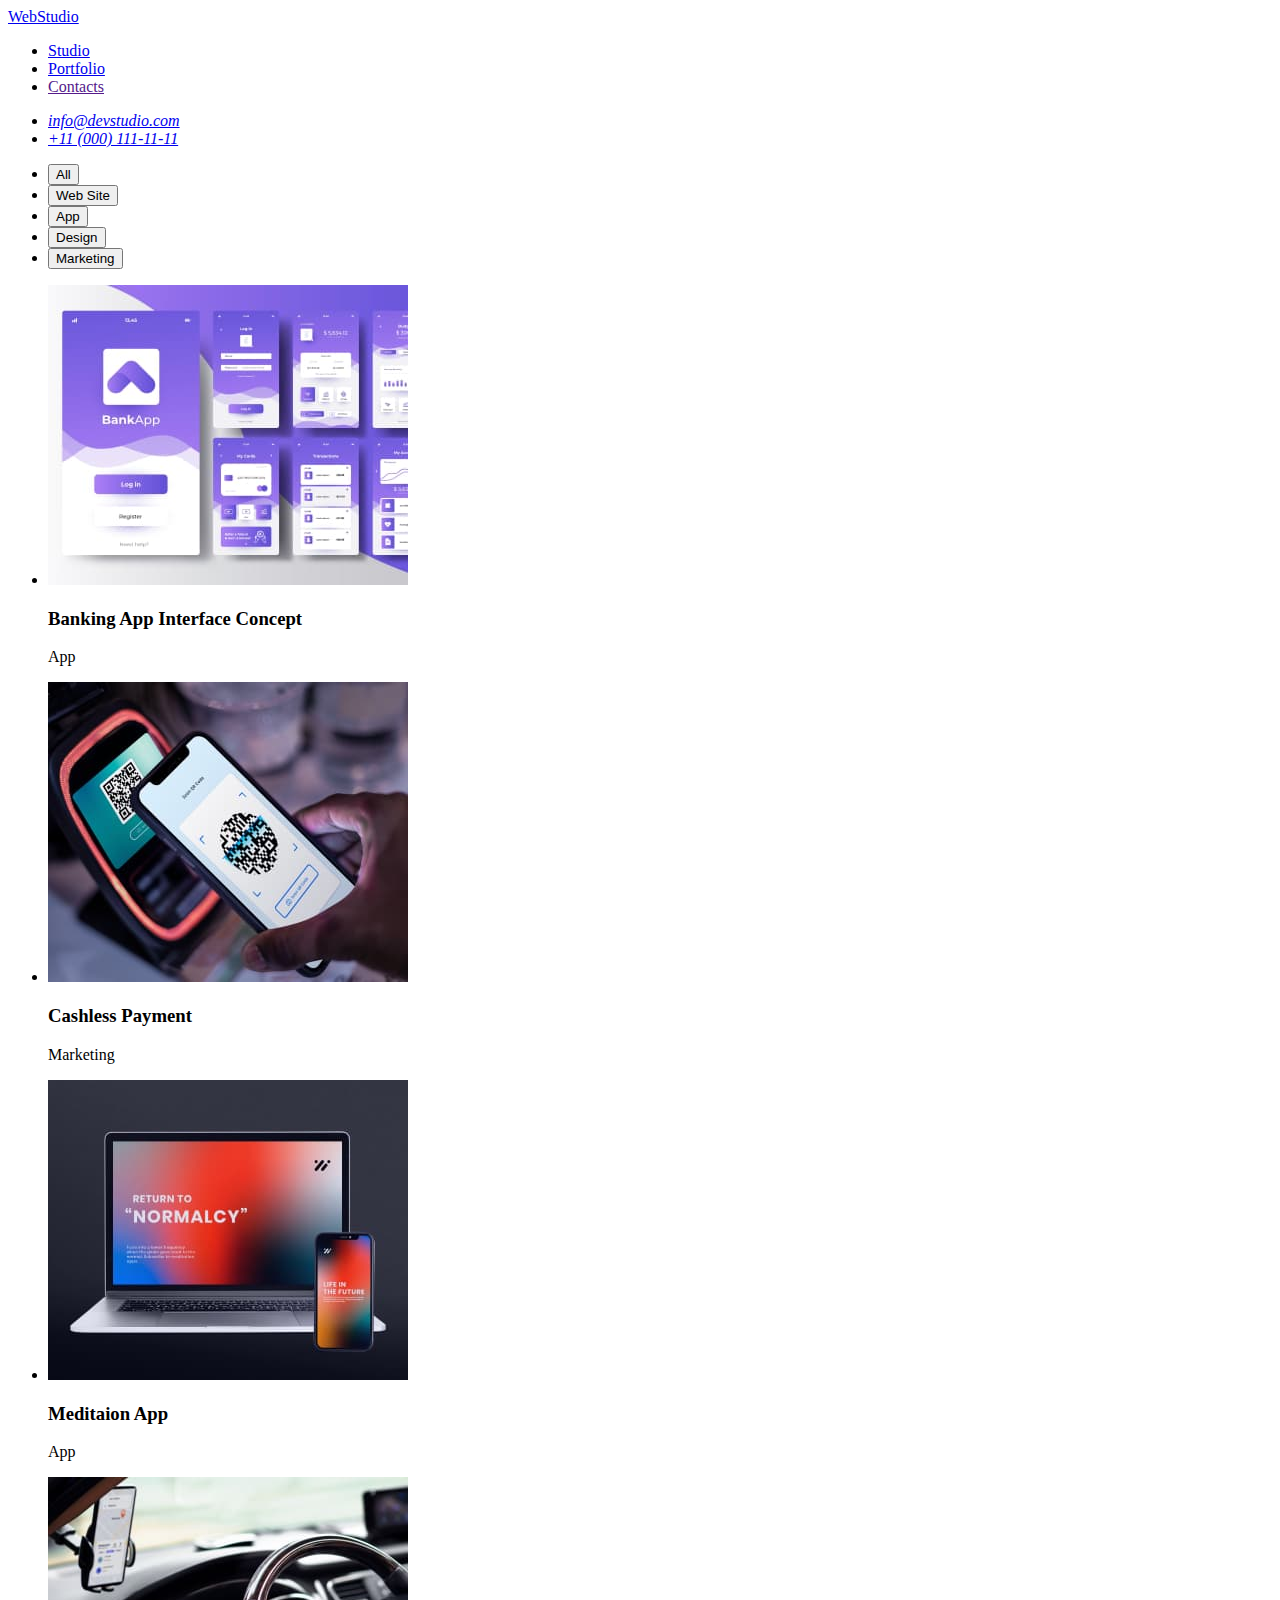
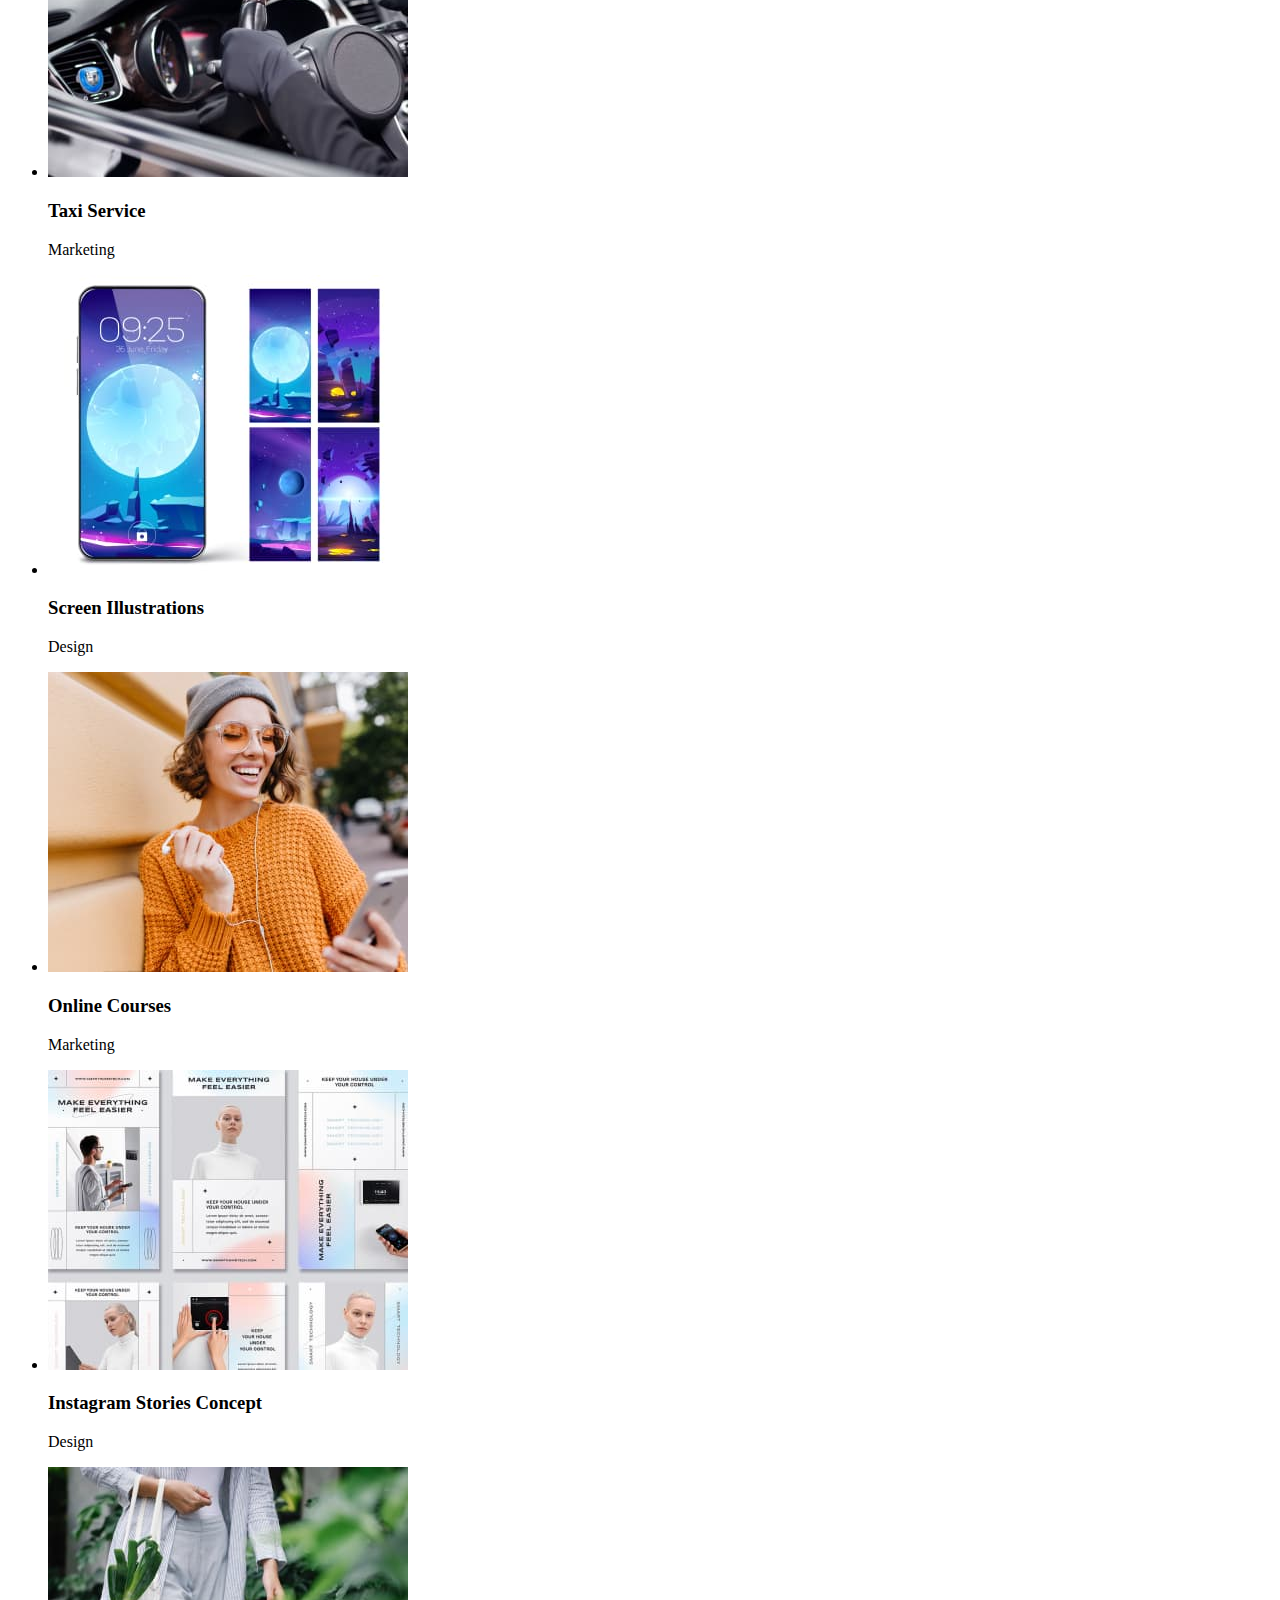
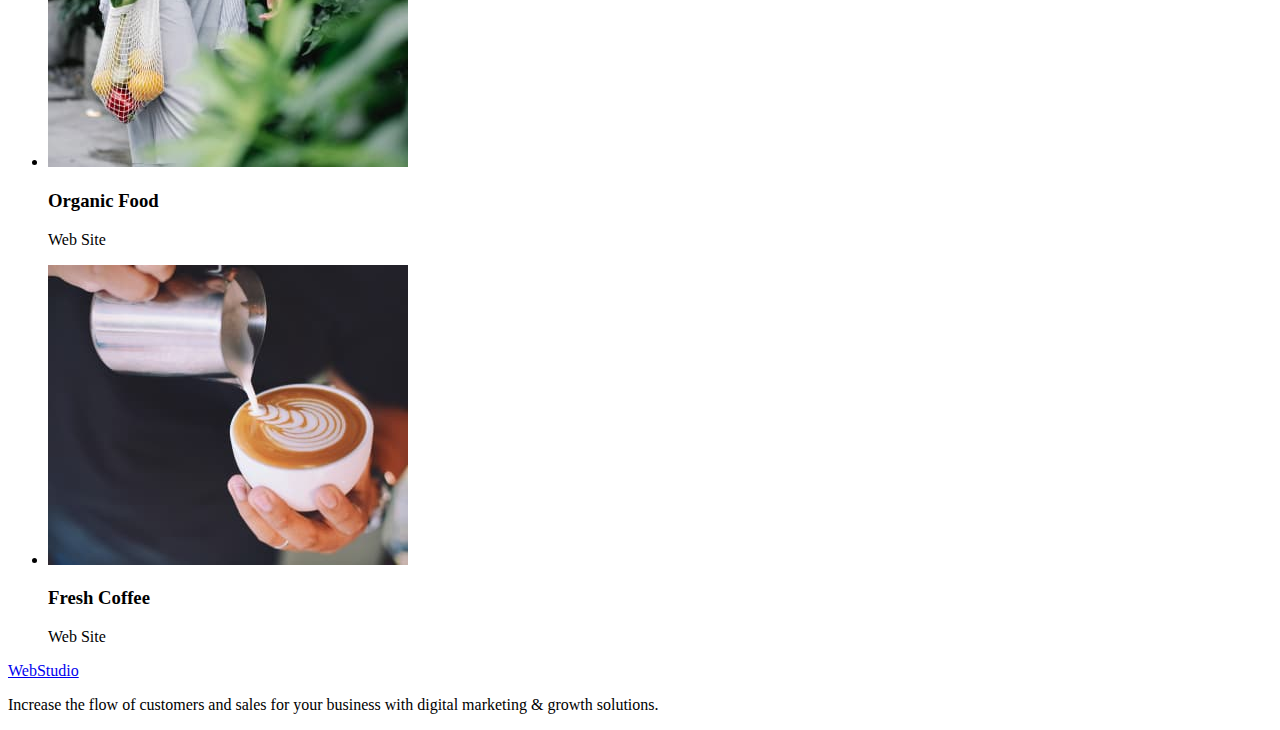
==== portfolio.html @ 21efce7b "update" ====
<!DOCTYPE html>
<html lang="en">
  <head>
    <meta charset="UTF-8" />
    <meta http-equiv="X-UA-Compatible" content="IE=edge" />
    <meta name="viewport" content="width=device-width, initial-scale=1.0" />
    <title>Web Studio</title>
  </head>
  <body>
    <header>
      <nav>
        <a href="./index.html">WebStudio </a>
        <ul>
          <li>
            <a href="./index.html"> Studio </a>
          </li>
          <li>
            <a href="./portfolio.html"> Portfolio </a>
          </li>
          <li>
            <a href=""> Contacts </a>
          </li>
        </ul>
      </nav>
      <address>
        <ul>
          <li><a href="mailto:info@devstudio.com">info@devstudio.com</a></li>
          <li><a href="tel:+110001111111">+11 (000) 111-11-11</a></li>
        </ul>
      </address>
    </header>

    <main>
      <section>
        <h2 hidden>Portfolio</h2>
        <ul>
          <li><button type="button">All</button></li>
          <li><button type="button">Web Site</button></li>
          <li><button type="button">App</button></li>
          <li><button type="button">Design</button></li>
          <li><button type="button">Marketing</button></li>
        </ul>
        <ul>
          <li>
            <img
              src="./images/ProjectCard1.jpg"
              alt="Banking App Interface Concept"
              width="360"
              height="300"
            />
            <h3>Banking App Interface Concept</h3>
            <p>App</p>
          </li>
          <li>
            <img
              src="./images/ProjectCard2.jpg"
              alt="Cashless Payment"
              width="360"
              height="300"
            />
            <h3>Cashless Payment</h3>
            <p>Marketing</p>
          </li>
          <li>
            <img
              src="./images/ProjectCard3.jpg"
              alt="Meditaion App"
              width="360"
              height="300"
            />
            <h3>Meditaion App</h3>
            <p>App</p>
          </li>
          <li>
            <img
              src="./images/ProjectCard4.jpg"
              alt="Taxi Service"
              width="360"
              height="300"
            />
            <h3>Taxi Service</h3>
            <p>Marketing</p>
          </li>
          <li>
            <img
              src="./images/ProjectCard5.jpg"
              alt="Screen Illustrations"
              width="360"
              height="300"
            />
            <h3>Screen Illustrations</h3>
            <p>Design</p>
          </li>
          <li>
            <img
              src="./images/ProjectCard6.jpg"
              alt="Online Courses"
              width="360"
              height="300"
            />
            <h3>Online Courses</h3>
            <p>Marketing</p>
          </li>
          <li>
            <img
              src="./images/ProjectCard7.jpg"
              alt="Instagram Stories Concept"
              width="360"
              height="300"
            />
            <h3>Instagram Stories Concept</h3>
            <p>Design</p>
          </li>
          <li>
            <img
              src="./images/ProjectCard8.jpg"
              alt="Organic Food"
              width="360"
              height="300"
            />
            <h3>Organic Food</h3>
            <p>Web Site</p>
          </li>
          <li>
            <img
              src="./images/ProjectCard9.jpg"
              alt="Fresh Coffee"
              width="360"
              height="300"
            />
            <h3>Fresh Coffee</h3>
            <p>Web Site</p>
          </li>
        </ul>
      </section>
    </main>

    <footer>
      <a href="./index.html"> WebStudio </a>
      <p>
        Increase the flow of customers and sales for your business with digital
        marketing & growth solutions.
      </p>
    </footer>
  </body>
</html>
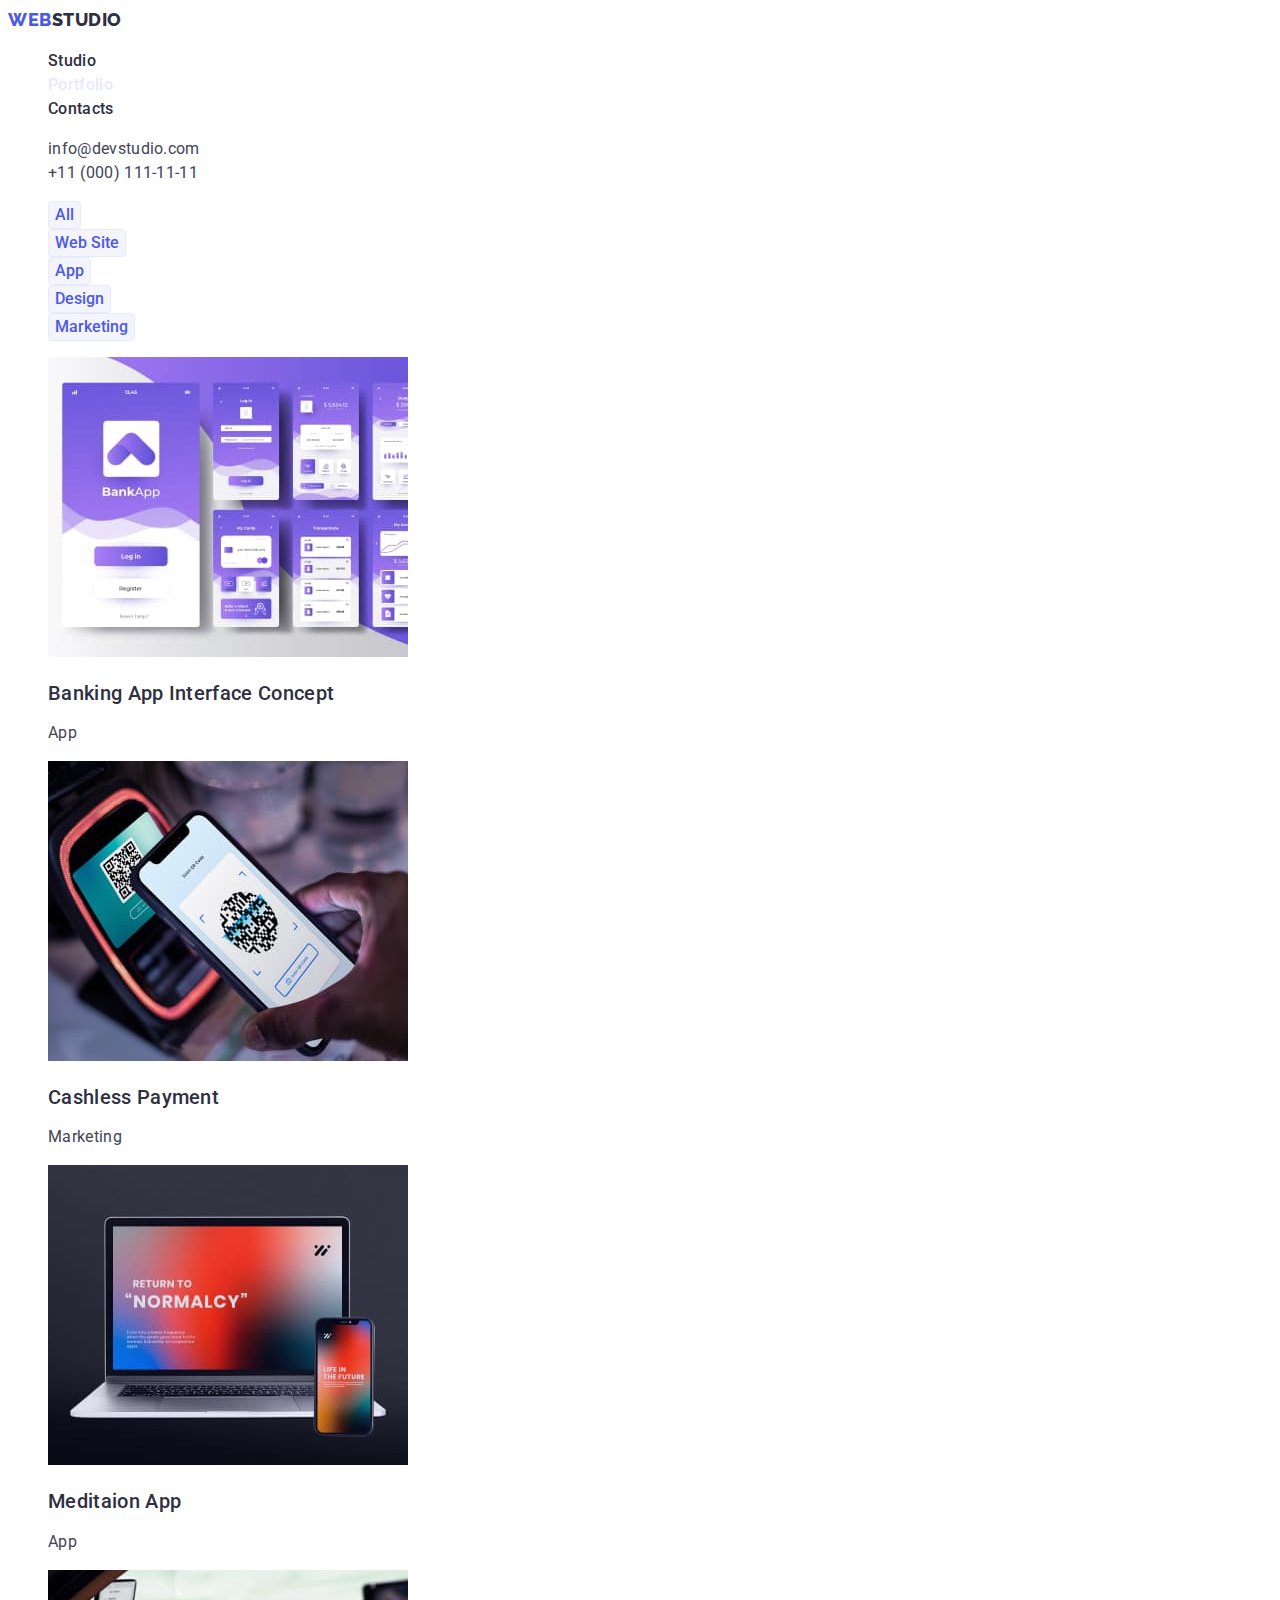
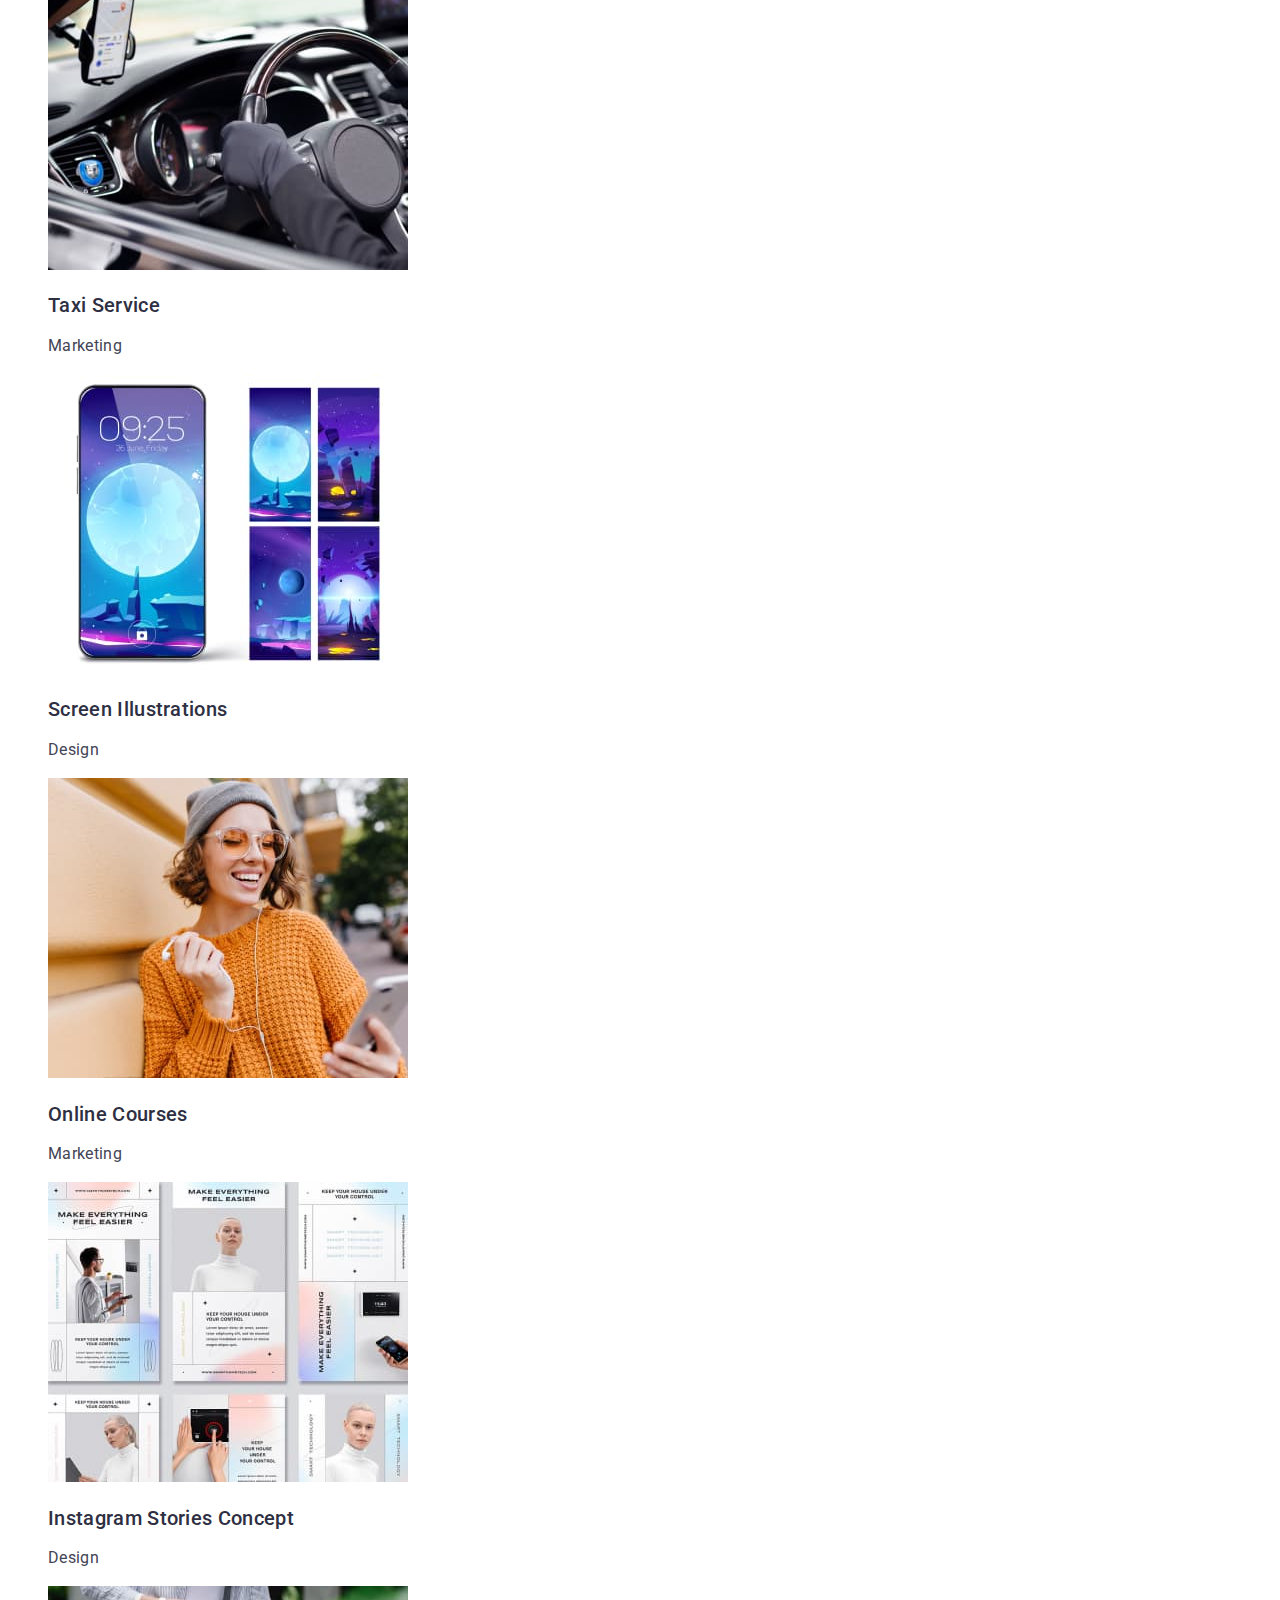
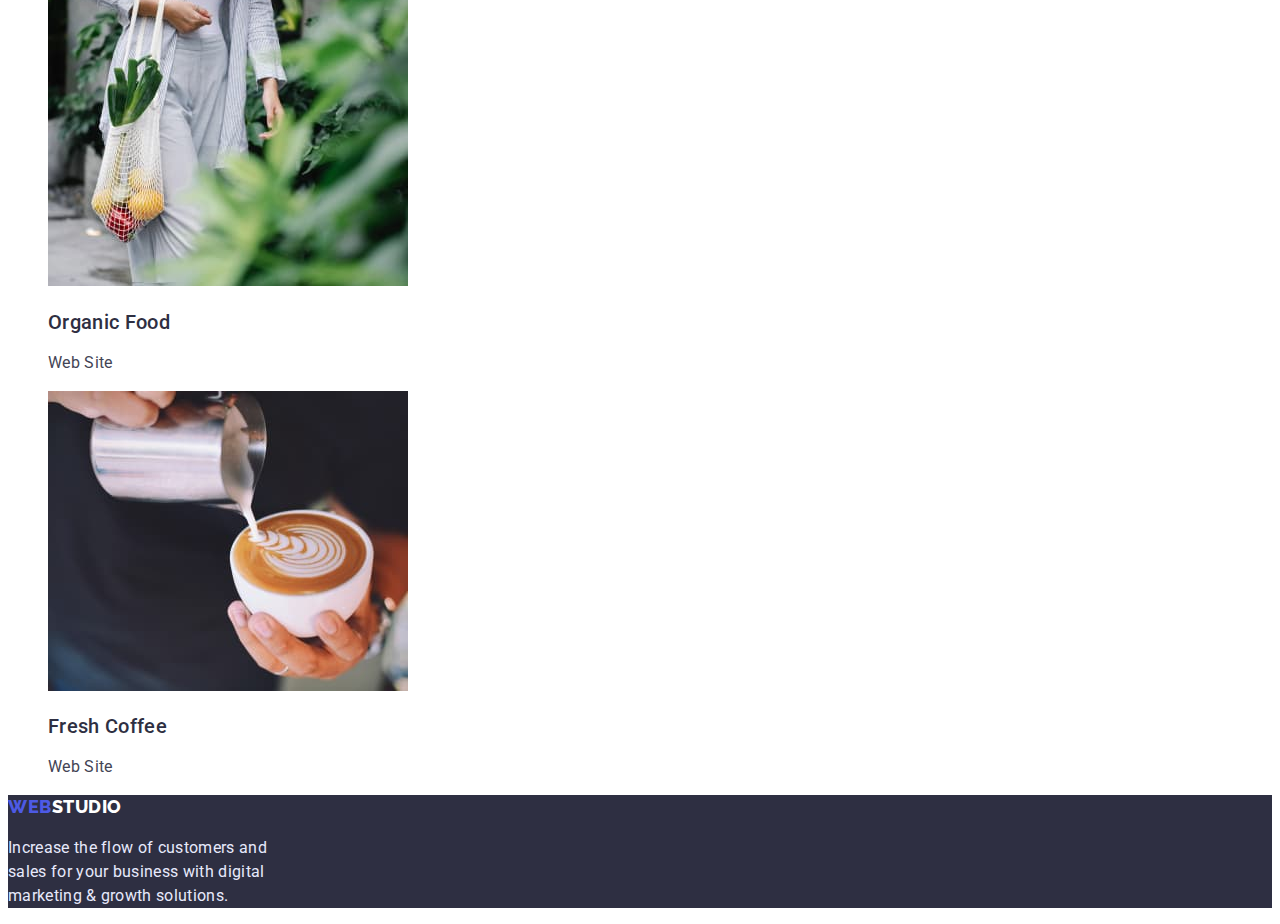
==== commit 40695b1c: "finish HW-2" ====
--- a/portfolio.html
+++ b/portfolio.html
@@ -5,40 +5,71 @@
     <meta http-equiv="X-UA-Compatible" content="IE=edge" />
     <meta name="viewport" content="width=device-width, initial-scale=1.0" />
     <title>Web Studio</title>
+    <link rel="preconnect" href="https://fonts.googleapis.com" />
+    <link rel="preconnect" href="https://fonts.gstatic.com" crossorigin />
+    <link
+      href="https://fonts.googleapis.com/css2?family=Raleway:wght@800&family=Roboto:wght@400;500;700;900&display=swap"
+      rel="stylesheet"
+    />
+    <link rel="stylesheet" href="./css/styles.css" />
   </head>
   <body>
     <header>
       <nav>
-        <a href="./index.html">WebStudio </a>
+        <a class="logo" href="./index.html">
+          Web<span class="logo-decorate">Studio</span>
+        </a>
         <ul>
           <li>
-            <a href="./index.html"> Studio </a>
+            <a class="navigation-link" href="./index.html"> Studio </a>
           </li>
           <li>
-            <a href="./portfolio.html"> Portfolio </a>
+            <a class="navigation-link current" href="./portfolio.html">
+              Portfolio
+            </a>
           </li>
           <li>
-            <a href=""> Contacts </a>
+            <a class="navigation-link" href=""> Contacts </a>
           </li>
         </ul>
       </nav>
       <address>
         <ul>
-          <li><a href="mailto:info@devstudio.com">info@devstudio.com</a></li>
-          <li><a href="tel:+110001111111">+11 (000) 111-11-11</a></li>
+          <li>
+            <a class="address-link" href="mailto:info@devstudio.com"
+              >info@devstudio.com</a
+            >
+          </li>
+          <li>
+            <a class="address-link" href="tel:+110001111111"
+              >+11 (000) 111-11-11</a
+            >
+          </li>
         </ul>
       </address>
     </header>
 
     <main>
       <section>
-        <h2 hidden>Portfolio</h2>
+        <h1 hidden>Portfolio</h1>
         <ul>
-          <li><button type="button">All</button></li>
-          <li><button type="button">Web Site</button></li>
-          <li><button type="button">App</button></li>
-          <li><button type="button">Design</button></li>
-          <li><button type="button">Marketing</button></li>
+          <li>
+            <button class="portfolio-filter-btn" type="button">All</button>
+          </li>
+          <li>
+            <button class="portfolio-filter-btn" type="button">Web Site</button>
+          </li>
+          <li>
+            <button class="portfolio-filter-btn" type="button">App</button>
+          </li>
+          <li>
+            <button class="portfolio-filter-btn" type="button">Design</button>
+          </li>
+          <li>
+            <button class="portfolio-filter-btn" type="button">
+              Marketing
+            </button>
+          </li>
         </ul>
         <ul>
           <li>
@@ -48,7 +79,9 @@
               width="360"
               height="300"
             />
-            <h3>Banking App Interface Concept</h3>
+            <h2 class="portfolio-project-title">
+              Banking App Interface Concept
+            </h2>
             <p>App</p>
           </li>
           <li>
@@ -58,7 +91,7 @@
               width="360"
               height="300"
             />
-            <h3>Cashless Payment</h3>
+            <h2 class="portfolio-project-title">Cashless Payment</h2>
             <p>Marketing</p>
           </li>
           <li>
@@ -68,7 +101,7 @@
               width="360"
               height="300"
             />
-            <h3>Meditaion App</h3>
+            <h2 class="portfolio-project-title">Meditaion App</h2>
             <p>App</p>
           </li>
           <li>
@@ -78,7 +111,7 @@
               width="360"
               height="300"
             />
-            <h3>Taxi Service</h3>
+            <h2 class="portfolio-project-title">Taxi Service</h2>
             <p>Marketing</p>
           </li>
           <li>
@@ -88,7 +121,7 @@
               width="360"
               height="300"
             />
-            <h3>Screen Illustrations</h3>
+            <h2 class="portfolio-project-title">Screen Illustrations</h2>
             <p>Design</p>
           </li>
           <li>
@@ -98,7 +131,7 @@
               width="360"
               height="300"
             />
-            <h3>Online Courses</h3>
+            <h2 class="portfolio-project-title">Online Courses</h2>
             <p>Marketing</p>
           </li>
           <li>
@@ -108,7 +141,7 @@
               width="360"
               height="300"
             />
-            <h3>Instagram Stories Concept</h3>
+            <h2 class="portfolio-project-title">Instagram Stories Concept</h2>
             <p>Design</p>
           </li>
           <li>
@@ -118,7 +151,7 @@
               width="360"
               height="300"
             />
-            <h3>Organic Food</h3>
+            <h2 class="portfolio-project-title">Organic Food</h2>
             <p>Web Site</p>
           </li>
           <li>
@@ -128,7 +161,7 @@
               width="360"
               height="300"
             />
-            <h3>Fresh Coffee</h3>
+            <h2 class="portfolio-project-title">Fresh Coffee</h2>
             <p>Web Site</p>
           </li>
         </ul>
@@ -136,9 +169,12 @@
     </main>
 
     <footer>
-      <a href="./index.html"> WebStudio </a>
-      <p>
-        Increase the flow of customers and sales for your business with digital
+      <a class="logo" href="./index.html">
+        Web<span class="logo-decorate">Studio</span>
+      </a>
+      <p class="footer-info">
+        Increase the flow of customers and<br />
+        sales for your business with digital<br />
         marketing & growth solutions.
       </p>
     </footer>
--- a/css/styles.css
+++ b/css/styles.css
@@ -0,0 +1,157 @@
+:root{
+    --primary-brand-color:#4D5AE5;
+    --pressed-state-color:#404BBF;
+    --body-text-color:#434455;
+    --headings-color:#2E2F42;
+    --accent-color:#E7E9FC;
+}
+
+body{
+    color:var(--body-text-color);
+    font-family:'Roboto', sans-serif;
+    font-weight: 400;
+    font-size:16px;
+    line-height:1.5;
+    letter-spacing: 0.02em;
+    background-color: #fff;
+}
+
+ul{
+    list-style-type: none;
+}
+
+.navigation-link.current{
+    color:var(--accent-color);
+}
+.logo{
+    color:var(--primary-brand-color);
+    font-family: 'Raleway', sans-serif;
+    font-style: normal;
+    font-weight: 800;
+    font-size: 18px;
+    line-height: 1.33;
+    letter-spacing: 0.03em;
+    text-transform: uppercase;
+    text-decoration: none;
+}
+
+.logo-decorate{
+    color:var(--headings-color);
+}
+
+footer .logo-decorate{
+    color:#fff;
+}
+
+.navigation-link, .address-link{
+    text-decoration: none;
+}
+
+.navigation-link{
+    color: var(--headings-color);
+    font-weight: 500;
+}
+
+.address-link{
+    color: var(--body-text-color);
+    font-style: normal;
+}
+
+.navigation-link:hover,
+.address-link:hover{
+    color:var(--pressed-state-color);
+}
+
+.navigation-link:focus,
+.address-link:focus {
+    color: var(--pressed-state-color);
+}
+
+.hero{
+    background-color: var(--headings-color);
+    color:#fff;
+    text-align: center;
+}
+
+.hero-title{
+    font-weight: 700;
+    font-size: 56px;
+    line-height: 1.07; 
+}
+
+.hero-button{
+    font-family: 'Roboto';
+    font-weight: 500;
+    font-size: 16px;
+    line-height: 1.5;
+    color: #fff;
+    background-color: var(--primary-brand-color);
+    cursor: pointer;
+}
+
+.hero-button:hover, .hero-button:focus{
+    background-color: var(--pressed-state-color);
+}
+
+.benefits-title{
+    color:var(--headings-color);
+    font-weight: 500;
+    font-size: 20px;
+    line-height: 1.2;
+}
+
+.section-title{
+    text-align: center;
+    color:var(--headings-color);
+    font-weight: 700;
+    font-size: 36px;
+    line-height: 1.11;
+}
+
+.team-section{
+    background-color: #F4F4FD;
+}
+
+.team-card{
+    background-color: #fff;
+    text-align: center;
+}
+
+.team-card-title{
+    color:var(--headings-color);
+    font-weight: 500;
+    font-size: 20px;
+    line-height: 1.2;
+}
+
+footer{
+    background-color: var(--headings-color);
+}
+
+.footer-info{
+    color:var(--accent-color)
+}
+
+.portfolio-filter-btn{
+    background-color: #F4F4FD;
+    color:var(--primary-brand-color);
+    font-family: 'Roboto';
+    font-weight: 500;
+    font-size: 16px;
+    line-height: 1.5;
+    cursor: pointer;
+    border: 1px solid #E7E9FC;
+    border-radius: 4px;
+}
+
+.portfolio-filter-btn:hover, .portfolio-filter-btn:focus{
+    background-color: var(--pressed-state-color);
+    color:#fff;
+}
+
+.portfolio-project-title{
+    color:var(--headings-color);
+    font-weight: 500;
+    font-size: 20px;
+    line-height: 1.2;
+}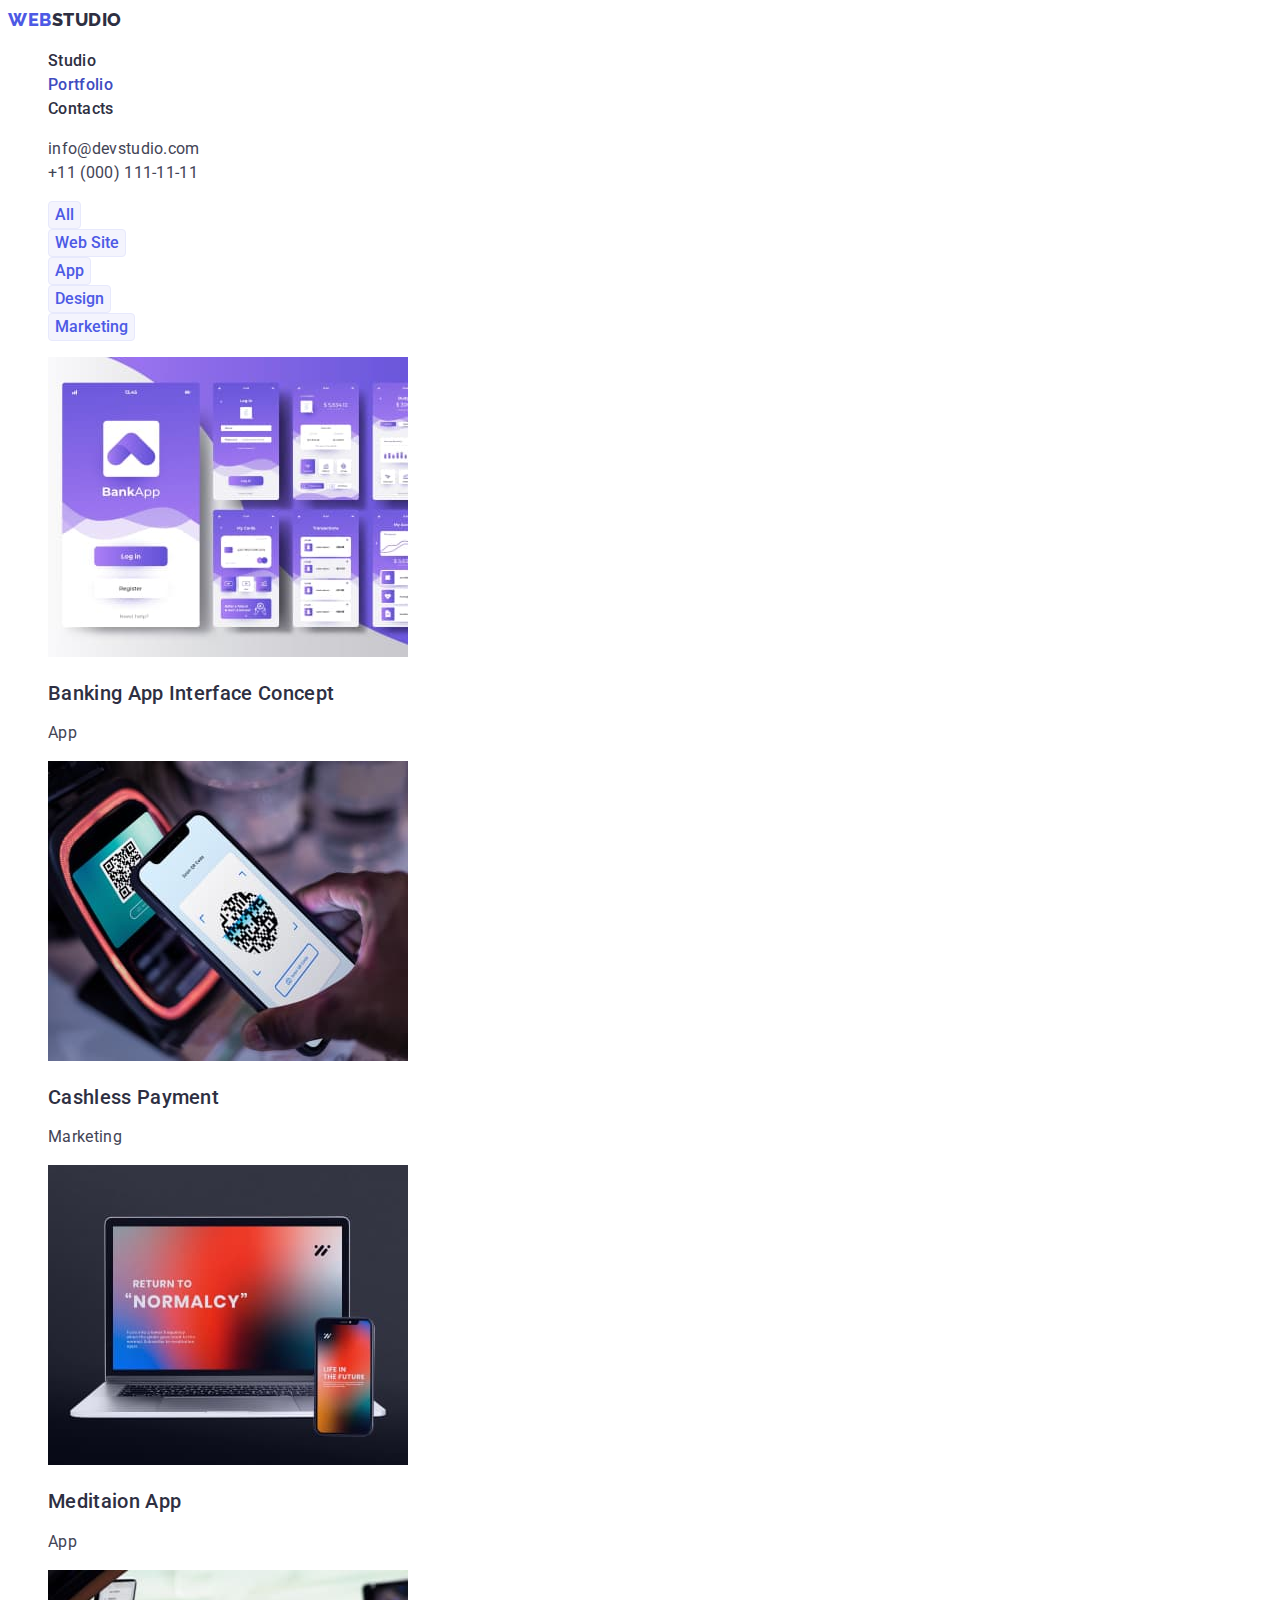
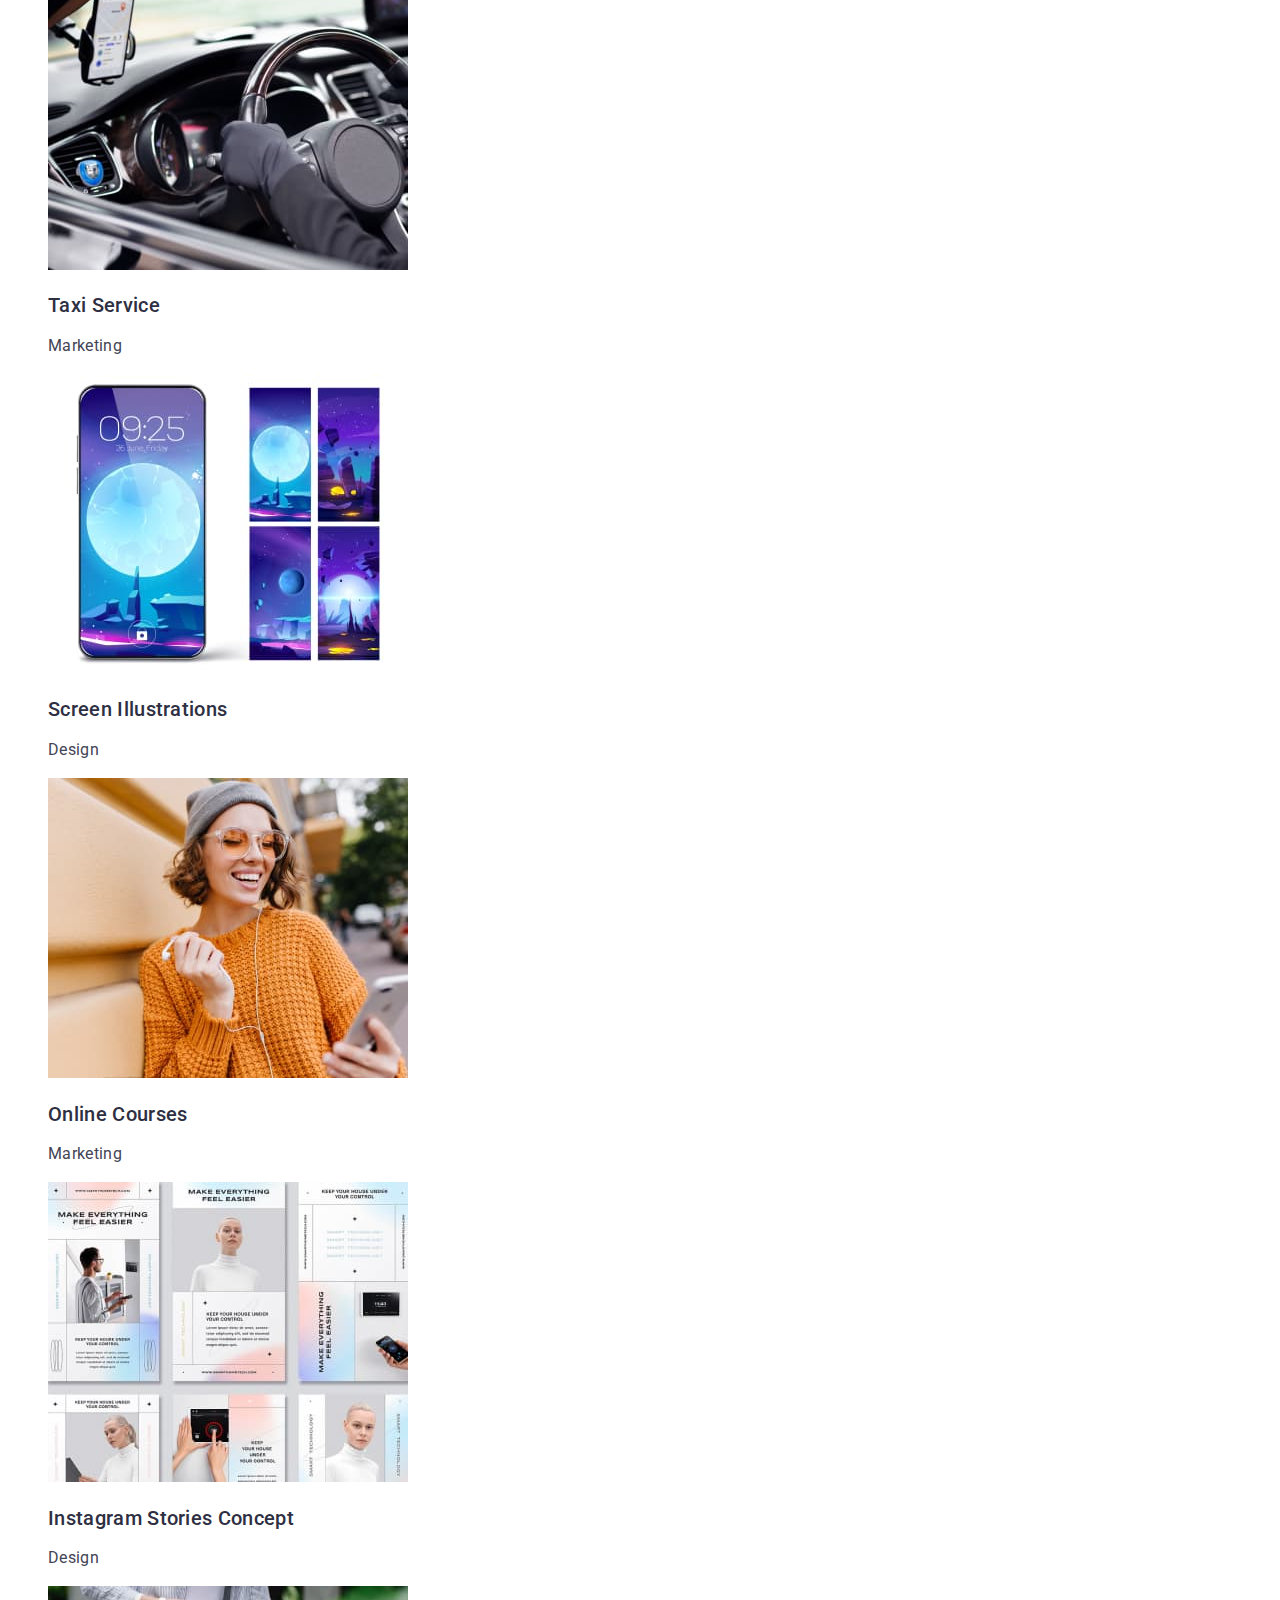
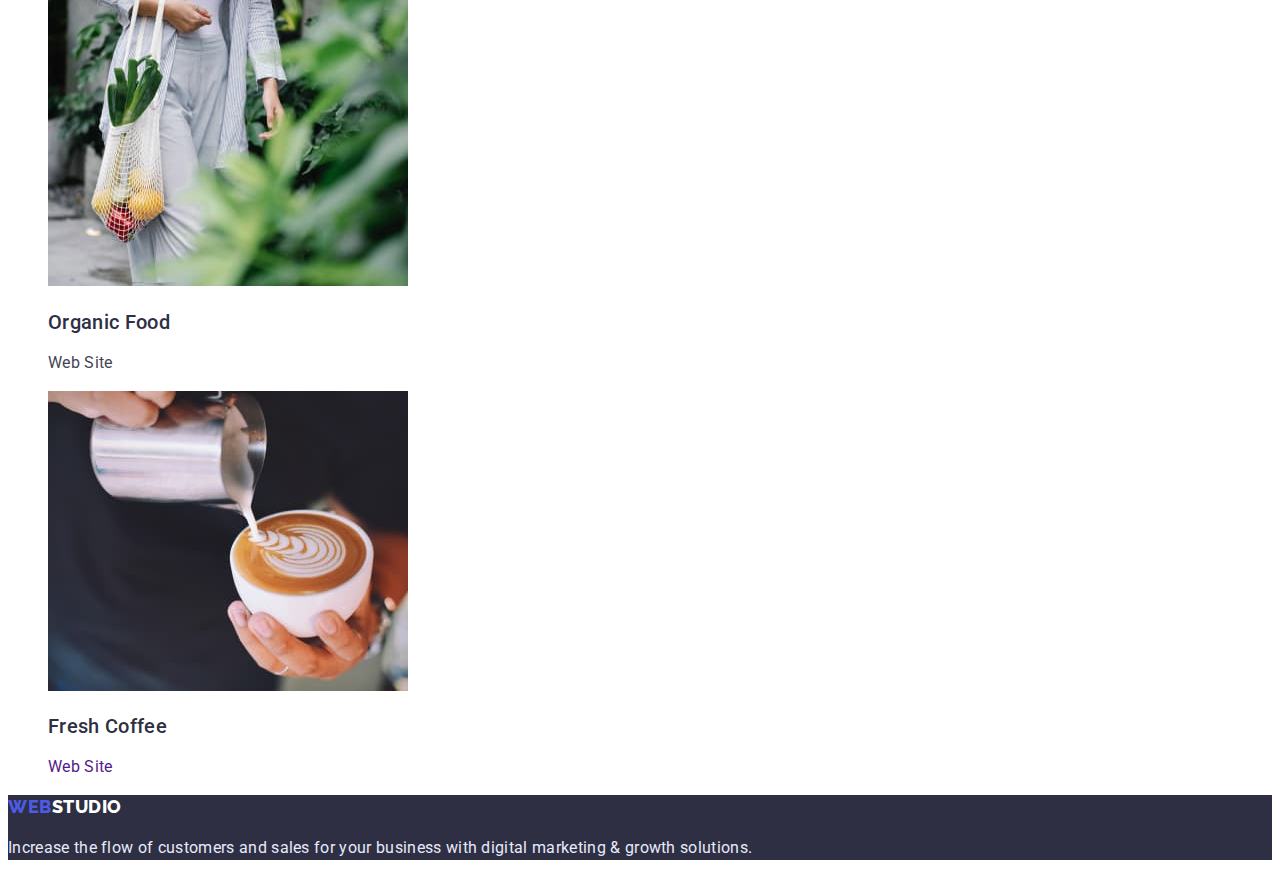
==== commit 64bd0ddb: "fix bags" ====
--- a/portfolio.html
+++ b/portfolio.html
@@ -8,7 +8,7 @@
     <link rel="preconnect" href="https://fonts.googleapis.com" />
     <link rel="preconnect" href="https://fonts.gstatic.com" crossorigin />
     <link
-      href="https://fonts.googleapis.com/css2?family=Raleway:wght@800&family=Roboto:wght@400;500;700;900&display=swap"
+      href="https://fonts.googleapis.com/css2?family=Raleway:wght@800&family=Roboto:wght@400;500;700&display=swap"
       rel="stylesheet"
     />
     <link rel="stylesheet" href="./css/styles.css" />
@@ -73,97 +73,113 @@
         </ul>
         <ul>
           <li>
-            <img
-              src="./images/ProjectCard1.jpg"
-              alt="Banking App Interface Concept"
-              width="360"
-              height="300"
-            />
-            <h2 class="portfolio-project-title">
-              Banking App Interface Concept
-            </h2>
-            <p>App</p>
+            <a class="portfolio-project-link" href=""
+              ><img
+                src="./images/ProjectCard1.jpg"
+                alt="Banking App Interface Concept"
+                width="360"
+                height="300"
+              />
+              <h2 class="portfolio-project-title">
+                Banking App Interface Concept
+              </h2>
+              <p class="portfolio-project-type">App</p></a
+            >
           </li>
           <li>
-            <img
-              src="./images/ProjectCard2.jpg"
-              alt="Cashless Payment"
-              width="360"
-              height="300"
-            />
-            <h2 class="portfolio-project-title">Cashless Payment</h2>
-            <p>Marketing</p>
+            <a class="portfolio-project-link" href="">
+              <img
+                src="./images/ProjectCard2.jpg"
+                alt="Cashless Payment"
+                width="360"
+                height="300"
+              />
+              <h2 class="portfolio-project-title">Cashless Payment</h2>
+              <p class="portfolio-project-type">Marketing</p></a
+            >
           </li>
           <li>
-            <img
-              src="./images/ProjectCard3.jpg"
-              alt="Meditaion App"
-              width="360"
-              height="300"
-            />
-            <h2 class="portfolio-project-title">Meditaion App</h2>
-            <p>App</p>
+            <a class="portfolio-project-link" href=""
+              ><img
+                src="./images/ProjectCard3.jpg"
+                alt="Meditaion App"
+                width="360"
+                height="300"
+              />
+              <h2 class="portfolio-project-title">Meditaion App</h2>
+              <p class="portfolio-project-type">App</p></a
+            >
           </li>
           <li>
-            <img
-              src="./images/ProjectCard4.jpg"
-              alt="Taxi Service"
-              width="360"
-              height="300"
-            />
-            <h2 class="portfolio-project-title">Taxi Service</h2>
-            <p>Marketing</p>
+            <a class="portfolio-project-link" href=""
+              ><img
+                src="./images/ProjectCard4.jpg"
+                alt="Taxi Service"
+                width="360"
+                height="300"
+              />
+              <h2 class="portfolio-project-title">Taxi Service</h2>
+              <p class="portfolio-project-type">Marketing</p></a
+            >
           </li>
           <li>
-            <img
-              src="./images/ProjectCard5.jpg"
-              alt="Screen Illustrations"
-              width="360"
-              height="300"
-            />
-            <h2 class="portfolio-project-title">Screen Illustrations</h2>
-            <p>Design</p>
+            <a class="portfolio-project-link" href=""
+              ><img
+                src="./images/ProjectCard5.jpg"
+                alt="Screen Illustrations"
+                width="360"
+                height="300"
+              />
+              <h2 class="portfolio-project-title">Screen Illustrations</h2>
+              <p class="portfolio-project-type">Design</p></a
+            >
           </li>
           <li>
-            <img
-              src="./images/ProjectCard6.jpg"
-              alt="Online Courses"
-              width="360"
-              height="300"
-            />
-            <h2 class="portfolio-project-title">Online Courses</h2>
-            <p>Marketing</p>
+            <a class="portfolio-project-link" href=""
+              ><img
+                src="./images/ProjectCard6.jpg"
+                alt="Online Courses"
+                width="360"
+                height="300"
+              />
+              <h2 class="portfolio-project-title">Online Courses</h2>
+              <p class="portfolio-project-type">Marketing</p></a
+            >
           </li>
           <li>
-            <img
-              src="./images/ProjectCard7.jpg"
-              alt="Instagram Stories Concept"
-              width="360"
-              height="300"
-            />
-            <h2 class="portfolio-project-title">Instagram Stories Concept</h2>
-            <p>Design</p>
+            <a class="portfolio-project-link" href=""
+              ><img
+                src="./images/ProjectCard7.jpg"
+                alt="Instagram Stories Concept"
+                width="360"
+                height="300"
+              />
+              <h2 class="portfolio-project-title">Instagram Stories Concept</h2>
+              <p class="portfolio-project-type">Design</p></a
+            >
           </li>
           <li>
-            <img
+            <a class="portfolio-project-link" href="">            <img
               src="./images/ProjectCard8.jpg"
               alt="Organic Food"
               width="360"
               height="300"
             />
             <h2 class="portfolio-project-title">Organic Food</h2>
-            <p>Web Site</p>
-          </li>
+            <p class="portfolio-project-type">Web Site</p>
+          </li></a>
+
           <li>
-            <img
+            <a class="portfolio-project-link" href=""> <img
               src="./images/ProjectCard9.jpg"
               alt="Fresh Coffee"
               width="360"
               height="300"
             />
             <h2 class="portfolio-project-title">Fresh Coffee</h2>
-            <p>Web Site</p>
-          </li>
+            <p lass="portfolio-project-type">Web Site</p>
+          </li></a>
+           
         </ul>
       </section>
     </main>
@@ -173,8 +189,7 @@
         Web<span class="logo-decorate">Studio</span>
       </a>
       <p class="footer-info">
-        Increase the flow of customers and<br />
-        sales for your business with digital<br />
+        Increase the flow of customers and sales for your business with digital
         marketing & growth solutions.
       </p>
     </footer>
--- a/css/styles.css
+++ b/css/styles.css
@@ -4,16 +4,16 @@
     --body-text-color:#434455;
     --headings-color:#2E2F42;
     --accent-color:#E7E9FC;
+    --inverted-text-color:#fff;
 }
 
 body{
     color:var(--body-text-color);
     font-family:'Roboto', sans-serif;
-    font-weight: 400;
     font-size:16px;
     line-height:1.5;
     letter-spacing: 0.02em;
-    background-color: #fff;
+    background-color:var(--inverted-text-color);
 }
 
 ul{
@@ -21,12 +21,11 @@
 }
 
 .navigation-link.current{
-    color:var(--accent-color);
+    color:var(--pressed-state-color);
 }
 .logo{
     color:var(--primary-brand-color);
     font-family: 'Raleway', sans-serif;
-    font-style: normal;
     font-weight: 800;
     font-size: 18px;
     line-height: 1.33;
@@ -40,7 +39,7 @@
 }
 
 footer .logo-decorate{
-    color:#fff;
+    color:var(--inverted-text-color);
 }
 
 .navigation-link, .address-link{
@@ -69,12 +68,11 @@
 
 .hero{
     background-color: var(--headings-color);
-    color:#fff;
+    color:var(--inverted-text-color);
     text-align: center;
 }
 
 .hero-title{
-    font-weight: 700;
     font-size: 56px;
     line-height: 1.07; 
 }
@@ -84,7 +82,7 @@
     font-weight: 500;
     font-size: 16px;
     line-height: 1.5;
-    color: #fff;
+    color: var(--inverted-text-color);
     background-color: var(--primary-brand-color);
     cursor: pointer;
 }
@@ -113,7 +111,7 @@
 }
 
 .team-card{
-    background-color: #fff;
+    background-color: var(--inverted-text-color);
     text-align: center;
 }
 
@@ -146,7 +144,11 @@
 
 .portfolio-filter-btn:hover, .portfolio-filter-btn:focus{
     background-color: var(--pressed-state-color);
-    color:#fff;
+    color:var(--inverted-text-color);
+}
+
+.portfolio-project-link{
+    text-decoration: none;
 }
 
 .portfolio-project-title{
@@ -154,4 +156,12 @@
     font-weight: 500;
     font-size: 20px;
     line-height: 1.2;
+}
+
+.portfolio-project-type{
+    color: var(--body-text-color);
+    font-family: 'Roboto', sans-serif;
+    font-weight: 400;
+    font-size: 16px;
+    line-height: 1.5;
 }